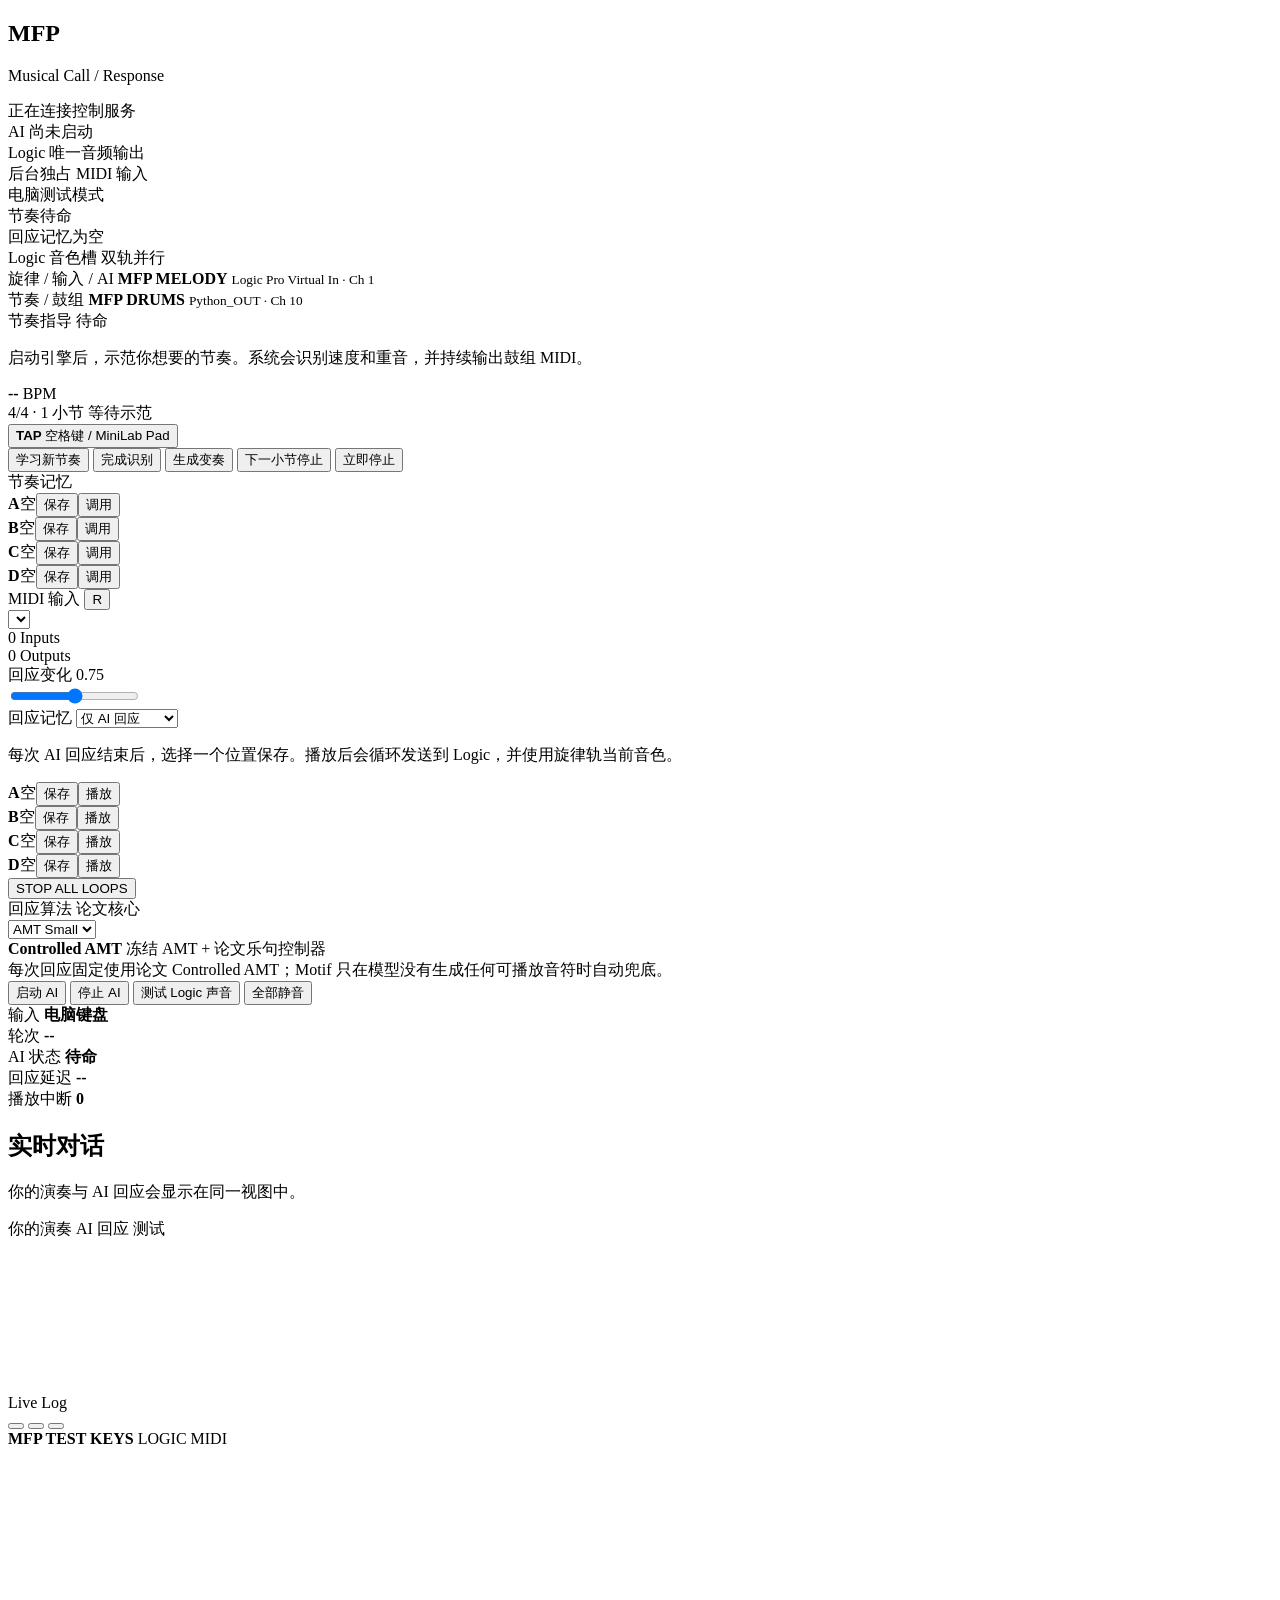
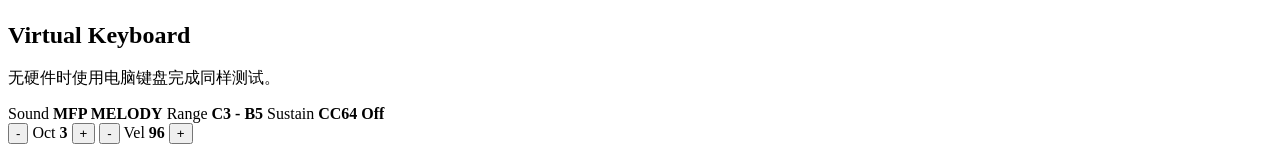
==== code/static/index.html @ 430cce92 "feat: add live MIDI performance studio" ====
<!DOCTYPE html>
<html lang="zh-CN">
<head>
    <meta charset="UTF-8">
    <meta name="viewport" content="width=device-width, initial-scale=1.0">
    <title>MFP Live Studio</title>
    <link rel="stylesheet" href="/static/style.css?v=demo-11">
</head>
<body>
    <div class="studio-shell">
        <aside class="control-rail">
            <header class="brand-row">
                <div class="window-dots" aria-hidden="true">
                    <span class="dot red"></span>
                    <span class="dot yellow"></span>
                    <span class="dot green"></span>
                </div>
                <div>
                    <h1>MFP</h1>
                    <p>Musical Call / Response</p>
                </div>
            </header>

            <section class="status-stack" aria-label="System status">
                <div class="status-pill warning" id="connection-status">正在连接控制服务</div>
                <div class="status-pill idle" id="engine-status">AI 尚未启动</div>
                <div class="status-pill tech-status connected" id="piano-host-status">Logic 唯一音频输出</div>
                <div class="status-pill tech-status connected" id="web-midi-status">后台独占 MIDI 输入</div>
                <div class="status-pill tech-status warning" id="test-mode-status">电脑测试模式</div>
                <div class="status-pill idle" id="rhythm-status">节奏待命</div>
                <div class="status-pill idle" id="loop-status">回应记忆为空</div>
            </section>

            <section class="panel-block sound-panel" aria-label="Logic sound routing">
                <div class="block-title">
                    <span>Logic 音色槽</span>
                    <output>双轨并行</output>
                </div>
                <div class="sound-route-list">
                    <div class="sound-route melody">
                        <span>旋律 / 输入 / AI</span>
                        <strong>MFP MELODY</strong>
                        <small>Logic Pro Virtual In · Ch 1</small>
                    </div>
                    <div class="sound-route drums">
                        <span>节奏 / 鼓组</span>
                        <strong>MFP DRUMS</strong>
                        <small>Python_OUT · Ch 10</small>
                    </div>
                </div>
            </section>

            <section class="panel-block groove-panel" aria-label="Rhythm guide controls">
                <div class="block-title">
                    <span>节奏指导</span>
                    <output id="rhythm-state-label">待命</output>
                </div>
                <p id="rhythm-detail" class="device-note">启动引擎后，示范你想要的节奏。系统会识别速度和重音，并持续输出鼓组 MIDI。</p>
                <div class="rhythm-readout">
                    <div class="rhythm-meter">
                        <strong id="rhythm-bpm">--</strong>
                        <span>BPM</span>
                    </div>
                    <div class="rhythm-meta">
                        <span id="rhythm-meter-label">4/4 · 1 小节</span>
                        <span id="rhythm-confidence">等待示范</span>
                    </div>
                </div>
                <div id="rhythm-pattern" class="rhythm-pattern" aria-label="识别出的十六分音符节奏"></div>
                <button id="rhythm-tap-btn" class="rhythm-tap" type="button">
                    <strong>TAP</strong>
                    <span>空格键 / MiniLab Pad</span>
                </button>
                <div class="rhythm-controls">
                    <button id="rhythm-learn-btn" class="rhythm-btn learn">学习新节奏</button>
                    <button id="rhythm-finish-btn" class="rhythm-btn finish">完成识别</button>
                    <button id="rhythm-variation-btn" class="rhythm-btn variation">生成变奏</button>
                    <button id="rhythm-stop-btn" class="rhythm-btn stop">下一小节停止</button>
                    <button id="rhythm-stop-now-btn" class="rhythm-btn panic">立即停止</button>
                </div>
                <div class="rhythm-bank-title">节奏记忆</div>
                <div id="rhythm-bank" class="rhythm-bank">
                    <article class="rhythm-slot" data-slot="A"><strong>A</strong><span>空</span><button class="rhythm-save" data-slot="A">保存</button><button class="rhythm-load" data-slot="A">调用</button></article>
                    <article class="rhythm-slot" data-slot="B"><strong>B</strong><span>空</span><button class="rhythm-save" data-slot="B">保存</button><button class="rhythm-load" data-slot="B">调用</button></article>
                    <article class="rhythm-slot" data-slot="C"><strong>C</strong><span>空</span><button class="rhythm-save" data-slot="C">保存</button><button class="rhythm-load" data-slot="C">调用</button></article>
                    <article class="rhythm-slot" data-slot="D"><strong>D</strong><span>空</span><button class="rhythm-save" data-slot="D">保存</button><button class="rhythm-load" data-slot="D">调用</button></article>
                </div>
            </section>

            <section class="panel-block input-panel">
                <div class="block-title">
                    <span>MIDI 输入</span>
                    <button id="refresh-devices" class="icon-btn" title="Refresh MIDI devices" aria-label="Refresh MIDI devices">R</button>
                </div>
                <select id="midi-input" class="studio-select"></select>
                <div id="device-note" class="device-note"></div>
                <div class="device-grid">
                    <div>
                        <span id="midi-count">0</span>
                        <label>Inputs</label>
                    </div>
                    <div>
                        <span id="output-count">0</span>
                        <label>Outputs</label>
                    </div>
                </div>
            </section>

            <section class="panel-block feel-panel">
                <div class="block-title">
                    <span>回应变化</span>
                    <output id="temp-display">0.75</output>
                </div>
                <input id="temperature" type="range" min="0.5" max="1.0" step="0.05" value="0.75">
            </section>

            <section class="panel-block loop-panel" aria-label="AI response loop bank">
                <div class="block-title">
                    <span>回应记忆</span>
                    <select id="loop-save-mode" class="compact-select" aria-label="保存内容">
                        <option value="response">仅 AI 回应</option>
                        <option value="call_response">你的句子 + AI</option>
                    </select>
                </div>
                <p id="loop-detail" class="device-note">每次 AI 回应结束后，选择一个位置保存。播放后会循环发送到 Logic，并使用旋律轨当前音色。</p>
                <div id="loop-grid" class="loop-grid">
                    <article class="loop-slot" data-slot="A"><strong>A</strong><span>空</span><button class="loop-save" data-slot="A">保存</button><button class="loop-toggle" data-slot="A">播放</button></article>
                    <article class="loop-slot" data-slot="B"><strong>B</strong><span>空</span><button class="loop-save" data-slot="B">保存</button><button class="loop-toggle" data-slot="B">播放</button></article>
                    <article class="loop-slot" data-slot="C"><strong>C</strong><span>空</span><button class="loop-save" data-slot="C">保存</button><button class="loop-toggle" data-slot="C">播放</button></article>
                    <article class="loop-slot" data-slot="D"><strong>D</strong><span>空</span><button class="loop-save" data-slot="D">保存</button><button class="loop-toggle" data-slot="D">播放</button></article>
                </div>
                <button id="loop-stop-all-btn" class="loop-stop-all">STOP ALL LOOPS</button>
            </section>

            <section class="panel-block model-panel">
                <div class="block-title">
                    <span>回应算法</span>
                    <output id="backend-display">论文核心</output>
                </div>
                <select id="backend-select" class="studio-select hidden" aria-hidden="true">
                    <option value="amt_small">AMT Small</option>
                </select>
                <div class="model-lockup">
                    <strong id="response-engine-name">Controlled AMT</strong>
                    <span id="response-engine-subtitle">冻结 AMT + 论文乐句控制器</span>
                </div>
                <div id="model-note" class="device-note">每次回应固定使用论文 Controlled AMT；Motif 只在模型没有生成任何可播放音符时自动兜底。</div>
            </section>

            <section class="transport">
                <button id="start-btn" class="transport-btn start">启动 AI</button>
                <button id="stop-btn" class="transport-btn stop hidden">停止 AI</button>
                <button id="test-btn" class="transport-btn test">测试 Logic 声音</button>
                <button id="panic-btn" class="transport-btn panic">全部静音</button>
            </section>
        </aside>

        <main class="workspace">
            <section class="top-strip">
                <div class="metric-cell active">
                    <label>输入</label>
                    <strong id="selected-source">电脑键盘</strong>
                </div>
                <div class="metric-cell">
                    <label>轮次</label>
                    <strong id="round-id">--</strong>
                </div>
                <div class="metric-cell">
                    <label>AI 状态</label>
                    <strong id="round-state">待命</strong>
                </div>
                <div class="metric-cell">
                    <label>回应延迟</label>
                    <strong id="first-event">--</strong>
                </div>
                <div class="metric-cell">
                    <label>播放中断</label>
                    <strong id="underruns">0</strong>
                </div>
            </section>

            <section class="visual-stage">
                <div class="stage-header">
                    <div>
                        <h2>实时对话</h2>
                        <p id="stage-subtitle">你的演奏与 AI 回应会显示在同一视图中。</p>
                    </div>
                    <div class="lane-legend">
                        <span class="human">你的演奏</span>
                        <span class="ai">AI 回应</span>
                        <span class="test">测试</span>
                    </div>
                </div>
                <canvas id="visualizer-canvas"></canvas>
            </section>

            <section class="console-drawer">
                <div class="console-title">Live Log</div>
                <div class="log-panel" id="log-panel"></div>
            </section>

            <section class="keyboard-deck logic-keyboard-window">
                <div class="logic-titlebar">
                    <div class="window-dots window-actions" aria-label="Keyboard window controls">
                        <button id="keyboard-minimize" class="dot red window-action" type="button" title="Minimize keyboard" aria-label="Minimize keyboard"></button>
                        <button id="keyboard-compact" class="dot yellow window-action" type="button" title="Compact keyboard" aria-label="Compact keyboard"></button>
                        <button id="keyboard-expand" class="dot green window-action" type="button" title="Expand keyboard" aria-label="Expand keyboard"></button>
                    </div>
                    <strong>MFP TEST KEYS</strong>
                    <span id="audio-status" class="logic-ready">LOGIC MIDI</span>
                </div>
                <div class="keyboard-particle-stage">
                    <div class="keyboard-grid" aria-hidden="true"></div>
                    <canvas id="keyboard-particle-canvas"></canvas>
                </div>
                <div class="keyboard-toolbar">
                    <div>
                        <h2>Virtual Keyboard</h2>
                        <p>无硬件时使用电脑键盘完成同样测试。</p>
                    </div>
                    <div class="keyboard-detail-strip">
                        <span>Sound <strong id="sampler-detail">MFP MELODY</strong></span>
                        <span>Range <strong id="range-detail">C3 - B5</strong></span>
                        <span>Sustain <strong id="sustain-detail">CC64 Off</strong></span>
                    </div>
                    <div class="keyboard-controls">
                        <button id="octave-down" class="mini-btn" title="Octave down" aria-label="Octave down">-</button>
                        <span>Oct <strong id="octave-display">3</strong></span>
                        <button id="octave-up" class="mini-btn" title="Octave up" aria-label="Octave up">+</button>
                        <button id="velocity-down" class="mini-btn" title="Velocity down" aria-label="Velocity down">-</button>
                        <span>Vel <strong id="velocity-display">96</strong></span>
                        <button id="velocity-up" class="mini-btn" title="Velocity up" aria-label="Velocity up">+</button>
                    </div>
                </div>
                <div class="keyboard-keys" id="keyboard"></div>
            </section>
        </main>
    </div>
    <script src="/static/app.js?v=demo-11"></script>
</body>
</html>
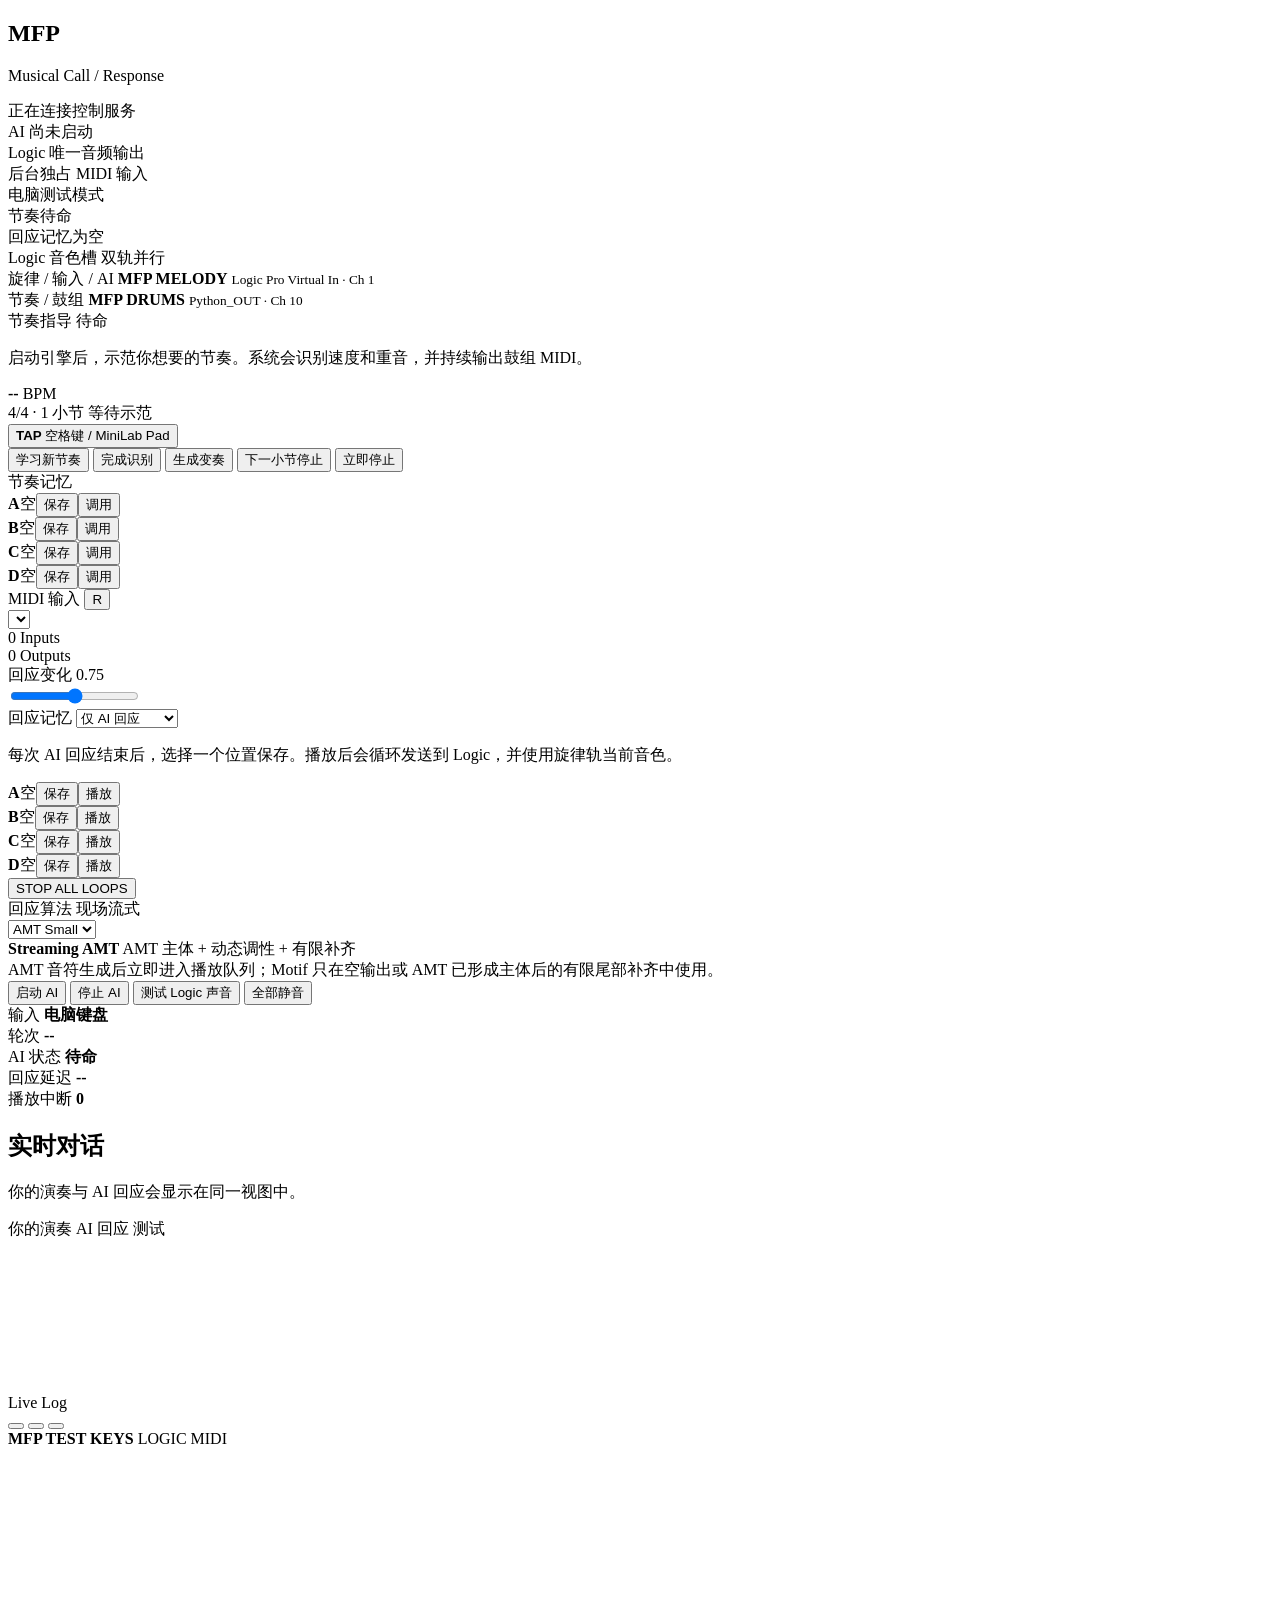
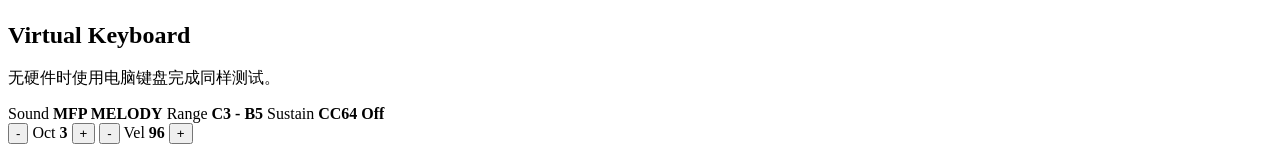
==== commit 73d7430f: "feat: stream AMT-first live responses" ====
--- a/code/static/index.html
+++ b/code/static/index.html
@@ -135,16 +135,16 @@
             <section class="panel-block model-panel">
                 <div class="block-title">
                     <span>回应算法</span>
-                    <output id="backend-display">论文核心</output>
+                    <output id="backend-display">现场流式</output>
                 </div>
                 <select id="backend-select" class="studio-select hidden" aria-hidden="true">
                     <option value="amt_small">AMT Small</option>
                 </select>
                 <div class="model-lockup">
-                    <strong id="response-engine-name">Controlled AMT</strong>
-                    <span id="response-engine-subtitle">冻结 AMT + 论文乐句控制器</span>
-                </div>
-                <div id="model-note" class="device-note">每次回应固定使用论文 Controlled AMT；Motif 只在模型没有生成任何可播放音符时自动兜底。</div>
+                    <strong id="response-engine-name">Streaming AMT</strong>
+                    <span id="response-engine-subtitle">AMT 主体 + 动态调性 + 有限补齐</span>
+                </div>
+                <div id="model-note" class="device-note">AMT 音符生成后立即进入播放队列；Motif 只在空输出或 AMT 已形成主体后的有限尾部补齐中使用。</div>
             </section>
 
             <section class="transport">
